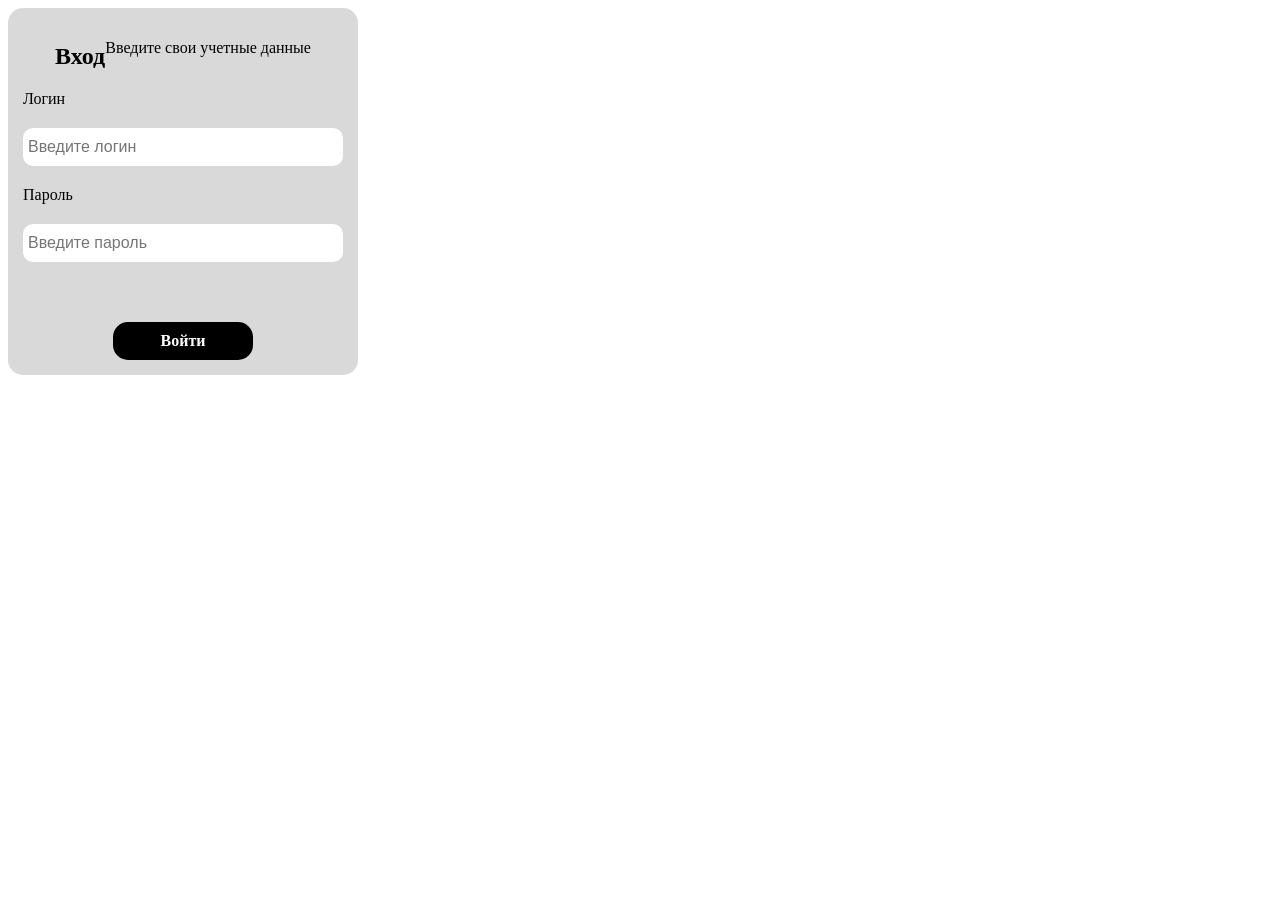
==== index.html @ d8ac61e2 "Что-то" ====
<!DOCTYPE html>
<html lang="en">

<head>
  <meta charset="UTF-8">
  <meta name="viewport" content="width=device-width, initial-scale=1.0">
  <title>Вход</title>
  <link rel="stylesheet" href="./styles/styles.css">
</head>

<body>
  <main>
    <div class="login">
      <h2>Вход</h2>
      <p>Введите свои учетные данные</p>
      <div class="loginForm">
        <label for="">Логин</label>
        <input type="text" placeholder="Введите логин">
        <label for="">Пароль</label>
        <input type="password" placeholder="Введите пароль">
      </div>
      <a href="./project.html">Войти</a>
    </div>
  </main>
</body>

</html>
---- styles/styles.css ----
main {
  height: 100%;
  justify-content: center;
  margin: 0;
  padding: 0;
}

main>div>h3 {
  border-bottom: 3px solid black;
  display: inline-block;
}

.imgsList {
  display: flex;
  gap: 140px;
}

.imgsList>img {
  width: 345px;
  height: 461px;
  padding: 0%;
  margin: 0%;
}

.zadacha {
  border-top: 1px solid black;
  border-bottom: 2px solid black;
  border-left: 2px solid black;
  border-right: 1px solid black;
  padding: 10px 10px;
  border-radius: 10px 10px 20px 20px;
}

.imgsListResults {
  border-top: 1px solid black;
  border-bottom: 2px solid black;
  border-left: 2px solid black;
  border-right: 1px solid black;
  padding: 20px 10px;
  border-radius: 30px;
  display: flex;
  flex-wrap: wrap;
  gap: 30px;
  justify-content: center;

}

.imgsListResults>img {
  width: 30%;
  padding: 0%;
  margin: 0%;
  object-fit: cover;
  transition: 0.3s ease;
}

.imgsListResults>img:hover {
  transform: scale(1.02);
}

header>div>img {
  width: 50px;
  height: 50px;
  border-radius: 50%;
}

header {
  display: grid;
  width: 100%;
  grid-template-columns: repeat(9, 1fr);
  grid-template-areas: ". . . a b c . . .";
  align-items: center;
}

header>a:nth-child(1) {
  grid-area: a;
  width: 100%;
}

header>a:nth-child(2) {
  grid-area: b;
  width: 100%;
}

header>a:nth-child(3) {
  grid-area: c;
  width: 100%;
}

header>div {
  grid-column: 9 / 10;
  width: 100%;
  display: flex;
  gap: 20px;
}

.card{
  height: auto;
  border: 1px solid black;
  display: flex;
  width: 100%;
  border-radius: 20px;
  padding: 20px;
  box-sizing: border-box;
  margin: 30px 0;
  gap: 20px;
}
.card > img{
  border: 1px solid black;
  width: 25%;
  border-radius: 20px;
}
.card > div{
  border: 1px solid black;
  border-radius: 20px;
  padding: 10px;

}
.card > div > p{
  font-size: 17px;
  
}
.card > div > p:nth-child(4){
  color: gray;
}

.login {
  background-color: #d9d9d9;
  width: 320px;
  height: auto;
  border-radius: 15px;
  padding: 15px;
  display: flex;
  justify-content: center;
  flex-wrap: wrap;
}

.loginForm {
  width: 100%;
  display: flex;
  flex-direction: column;
  border-radius: 15px;
  align-items: left;
  gap: 10px;
}

.loginForm>input {
  margin: 10px 0;
  padding: 10px 5PX;
  border: none;
  font-size: 16px;
  border-radius: 10px;
}

.login>a {
  background-color: black;
  padding: 10px;
  color: white;
  font-weight: bold;
  border: none;
  font-size: 16px;
  margin-top: 50px;
  width: 120px;
  border-radius: 15px;
  text-decoration: none;
  display: flex;
  justify-content: center;
}

.category {
  display: flex;
  gap: 10px;
}

.category>button {
  font-size: 14px;
  background: none;
  border: none;
  padding: 0px 150px;
  opacity: 70%;
}

#vse {
  opacity: 100%;
}

.linia {
  width: 400px;
  height: 1px;
  background-color: black;
}
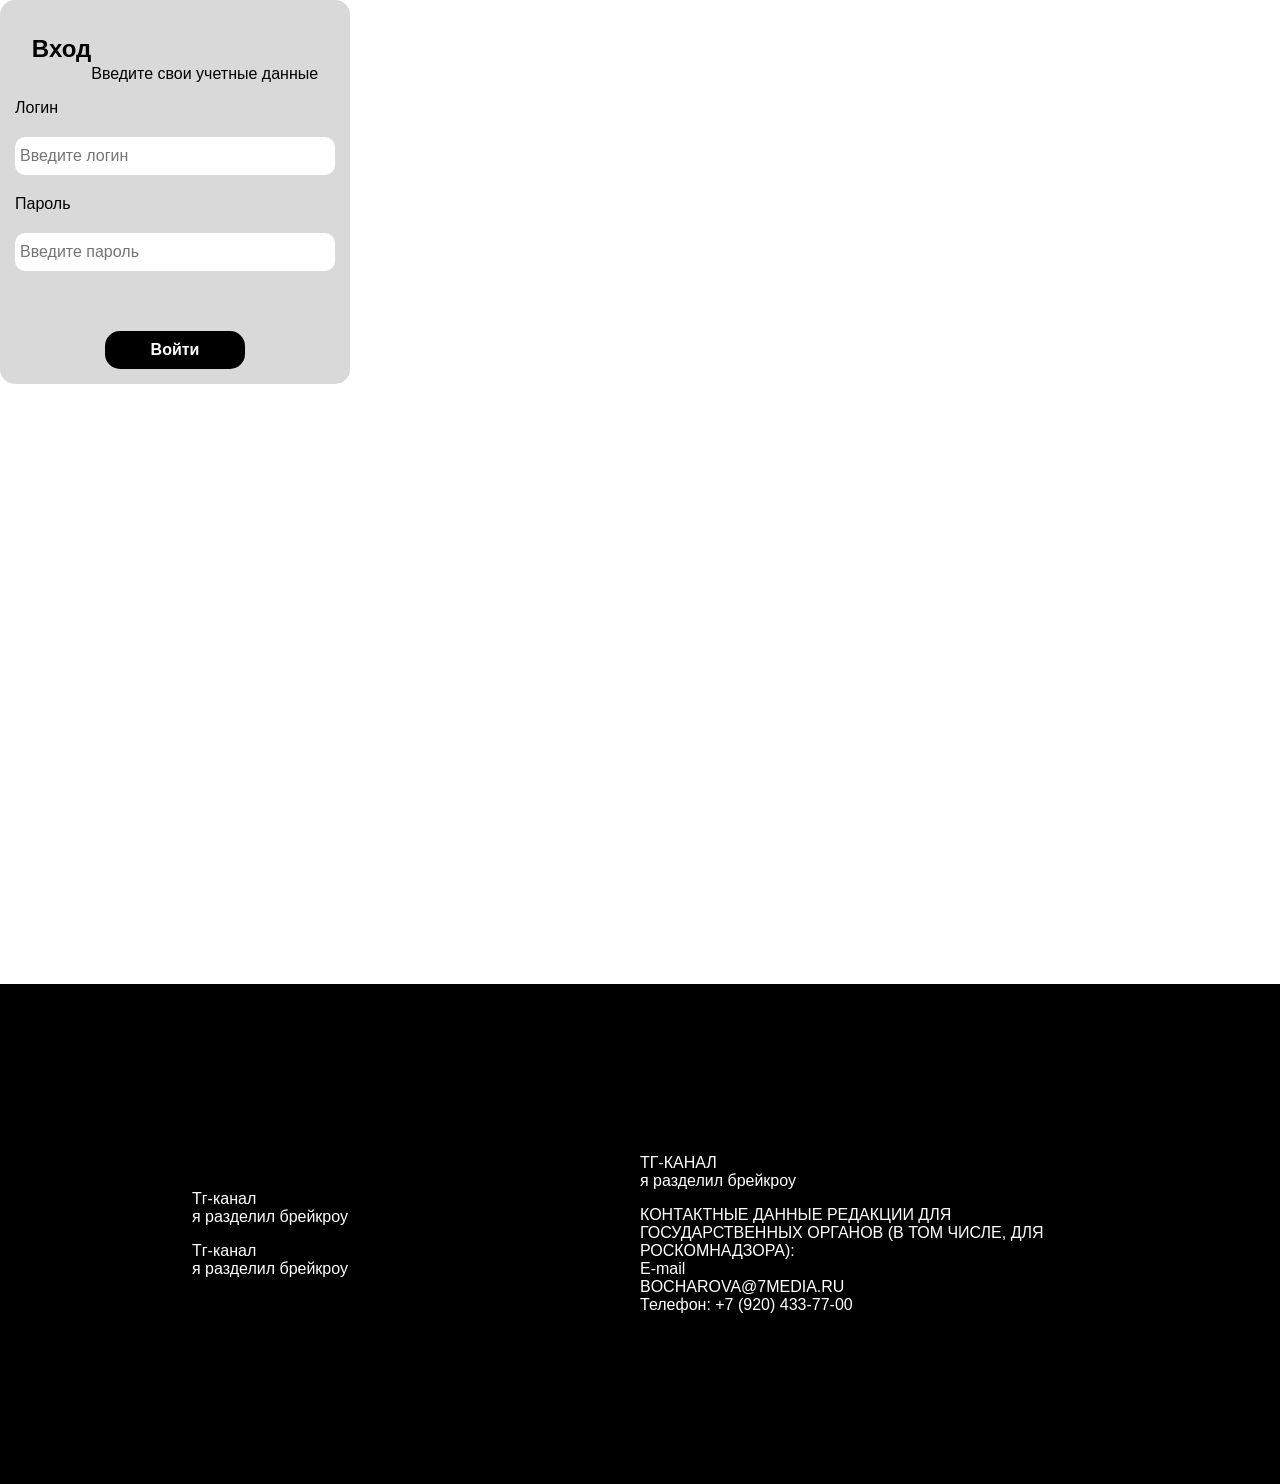
==== commit b9c1b4f3: "ifgrf + gjldfk" ====
--- a/index.html
+++ b/index.html
@@ -19,9 +19,24 @@
         <label for="">Пароль</label>
         <input type="password" placeholder="Введите пароль">
       </div>
-      <a href="./project.html">Войти</a>
+      <a href="./main.html">Войти</a>
     </div>
   </main>
+  <footer>
+    <div>
+      <p>Тг-канал<br>я разделил брейкроу</p>
+      <p>Тг-канал<br>я разделил брейкроу</p>
+    </div>
+
+    <div>
+      <p>ТГ-КАНАЛ<br>я разделил брейкроу</p>
+      <p>КОНТАКТНЫЕ ДАННЫЕ РЕДАКЦИИ ДЛЯ ГОСУДАРСТВЕННЫХ ОРГАНОВ (В ТОМ ЧИСЛЕ, ДЛЯ РОСКОМНАДЗОРА):
+        <br>E-mail
+        <br>BOCHAROVA@7MEDIA.RU
+        <br>Телефон: +7 (920) 433-77-00
+      </p>
+    </div>
+  </footer>
 </body>
 
 </html>
--- a/styles/styles.css
+++ b/styles/styles.css
@@ -1,3 +1,9 @@
+body{
+  margin: 0;
+}
+body{
+  font-family: Arial, Helvetica, sans-serif;
+}
 main {
   height: 100%;
   justify-content: center;
@@ -69,21 +75,28 @@
   grid-template-columns: repeat(9, 1fr);
   grid-template-areas: ". . . a b c . . .";
   align-items: center;
-}
-
-header>a:nth-child(1) {
+ 
+}
+
+header>a:nth-child(2) {
   grid-area: a;
   width: 100%;
-}
-
-header>a:nth-child(2) {
+  text-decoration: none;
+  color: black;
+}
+
+header>a:nth-child(3) {
   grid-area: b;
   width: 100%;
-}
-
-header>a:nth-child(3) {
+  text-decoration: none;
+  color: black;
+}
+
+header>a:nth-child(4) {
   grid-area: c;
   width: 100%;
+  text-decoration: none;
+  color: black;
 }
 
 header>div {
@@ -91,33 +104,53 @@
   width: 100%;
   display: flex;
   gap: 20px;
-}
-
+  align-items: center;
+}
+header>div>a {
+  text-decoration: none;
+  color: black;
+}
+header>img {
+  grid-column: 1 / 2;
+  padding: 5px;
+  
+}
+.main{
+  display: flex;
+  flex-wrap: wrap;
+  gap: 200px;
+  margin: 50px 0;
+  border-radius: 20px;
+}
 .card{
-  height: auto;
-  border: 1px solid black;
-  display: flex;
-  width: 100%;
+
+  display: flex;
+  width: 95%;
   border-radius: 20px;
   padding: 20px;
   box-sizing: border-box;
   margin: 30px 0;
   gap: 20px;
-}
-.card > img{
+
+}
+.card > div > img{
+  width: 33%;
+}
+.descriptionProject{
+  width: 30%;
+  background-color: rgb(204, 204, 204);
+  border-radius: 20px;
+  padding: 0px 50px;
+}
+.imgMain{
+  width: 100%;
+  height: auto;
+  padding: 10px;
+  border-radius: 20px;
   border: 1px solid black;
-  width: 25%;
-  border-radius: 20px;
-}
-.card > div{
-  border: 1px solid black;
-  border-radius: 20px;
-  padding: 10px;
-
 }
 .card > div > p{
   font-size: 17px;
-  
 }
 .card > div > p:nth-child(4){
   color: gray;
@@ -132,6 +165,13 @@
   display: flex;
   justify-content: center;
   flex-wrap: wrap;
+  margin-bottom: 600px;
+}
+
+.login>p {
+  font-size: 16px;
+  margin-top: 50px;
+
 }
 
 .loginForm {
@@ -188,3 +228,20 @@
   height: 1px;
   background-color: black;
 }
+
+#archAndInt:hover~.li {}
+
+footer{
+  padding: 0 15%;
+  display: flex;
+  height: 500px;
+  background-color: black;
+  color: white;
+  justify-content: space-between;
+  align-items: center;
+}
+footer div{
+  width: 500px;
+  
+
+}
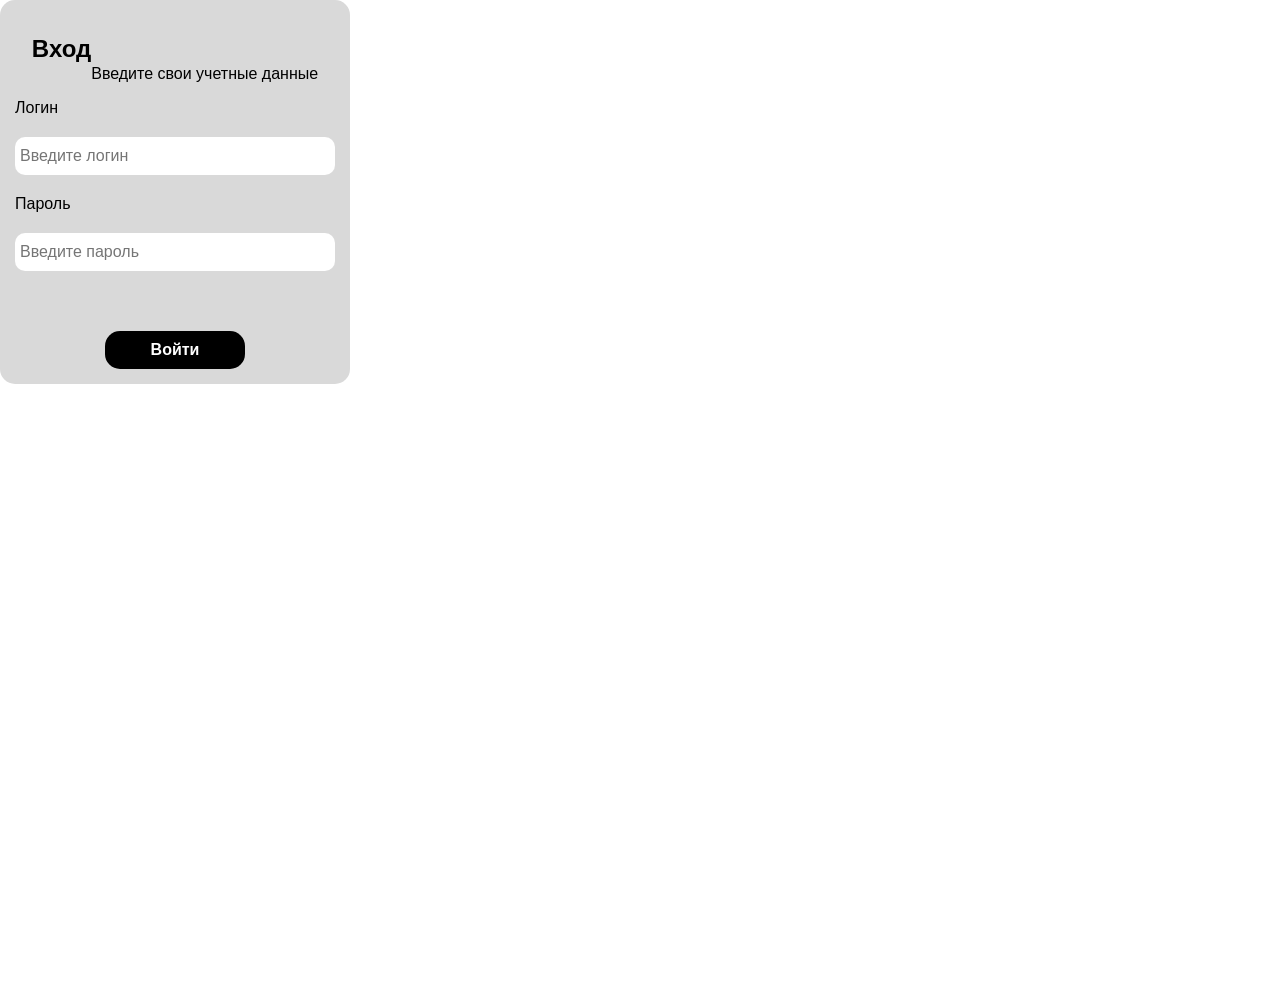
==== commit 68a8c5c8: "Я свое доделал жду Артура" ====
--- a/index.html
+++ b/index.html
@@ -19,24 +19,9 @@
         <label for="">Пароль</label>
         <input type="password" placeholder="Введите пароль">
       </div>
-      <a href="./main.html">Войти</a>
+      <a href="./project.html">Войти</a>
     </div>
   </main>
-  <footer>
-    <div>
-      <p>Тг-канал<br>я разделил брейкроу</p>
-      <p>Тг-канал<br>я разделил брейкроу</p>
-    </div>
-
-    <div>
-      <p>ТГ-КАНАЛ<br>я разделил брейкроу</p>
-      <p>КОНТАКТНЫЕ ДАННЫЕ РЕДАКЦИИ ДЛЯ ГОСУДАРСТВЕННЫХ ОРГАНОВ (В ТОМ ЧИСЛЕ, ДЛЯ РОСКОМНАДЗОРА):
-        <br>E-mail
-        <br>BOCHAROVA@7MEDIA.RU
-        <br>Телефон: +7 (920) 433-77-00
-      </p>
-    </div>
-  </footer>
 </body>
 
 </html>
--- a/styles/styles.css
+++ b/styles/styles.css
@@ -2,7 +2,7 @@
   margin: 0;
 }
 body{
-  font-family: Arial, Helvetica, sans-serif;
+  font-family: 'Inter', sans-serif;
 }
 main {
   height: 100%;
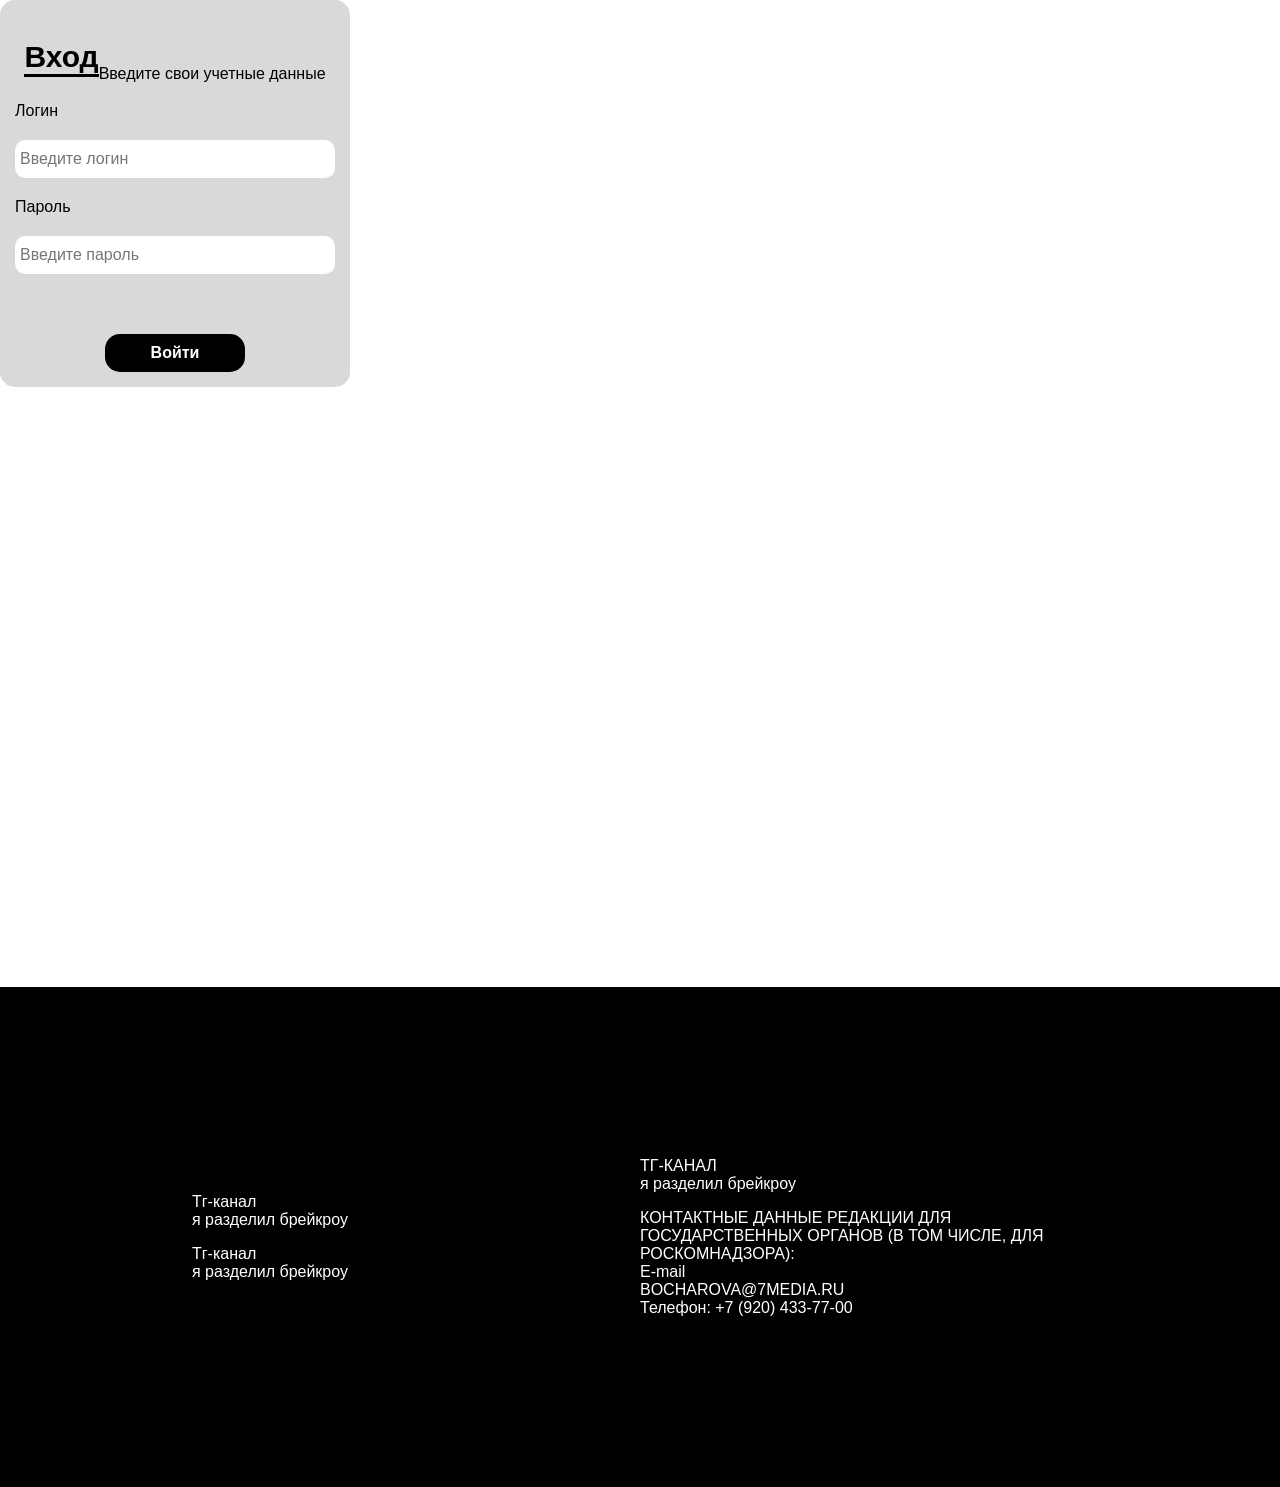
==== commit f17cac97: "qwe" ====
--- a/index.html
+++ b/index.html
@@ -22,6 +22,21 @@
       <a href="./project.html">Войти</a>
     </div>
   </main>
+  <footer>
+    <div>
+      <p>Тг-канал<br>я разделил брейкроу</p>
+      <p>Тг-канал<br>я разделил брейкроу</p>
+    </div>
+
+    <div>
+      <p>ТГ-КАНАЛ<br>я разделил брейкроу</p>
+      <p>КОНТАКТНЫЕ ДАННЫЕ РЕДАКЦИИ ДЛЯ ГОСУДАРСТВЕННЫХ ОРГАНОВ (В ТОМ ЧИСЛЕ, ДЛЯ РОСКОМНАДЗОРА):
+        <br>E-mail
+        <br>BOCHAROVA@7MEDIA.RU
+        <br>Телефон: +7 (920) 433-77-00
+      </p>
+    </div>
+  </footer>
 </body>
 
 </html>
--- a/styles/styles.css
+++ b/styles/styles.css
@@ -11,14 +11,16 @@
   padding: 0;
 }
 
-main>div>h3 {
+main>div>h2 {
   border-bottom: 3px solid black;
   display: inline-block;
+  font-size: 30px;
 }
 
 .imgsList {
   display: flex;
   gap: 140px;
+  justify-content: center;
 }
 
 .imgsList>img {
@@ -52,7 +54,7 @@
 }
 
 .imgsListResults>img {
-  width: 30%;
+  width: 20%;
   padding: 0%;
   margin: 0%;
   object-fit: cover;
@@ -69,36 +71,6 @@
   border-radius: 50%;
 }
 
-header {
-  display: grid;
-  width: 100%;
-  grid-template-columns: repeat(9, 1fr);
-  grid-template-areas: ". . . a b c . . .";
-  align-items: center;
- 
-}
-
-header>a:nth-child(2) {
-  grid-area: a;
-  width: 100%;
-  text-decoration: none;
-  color: black;
-}
-
-header>a:nth-child(3) {
-  grid-area: b;
-  width: 100%;
-  text-decoration: none;
-  color: black;
-}
-
-header>a:nth-child(4) {
-  grid-area: c;
-  width: 100%;
-  text-decoration: none;
-  color: black;
-}
-
 header>div {
   grid-column: 9 / 10;
   width: 100%;
@@ -149,10 +121,13 @@
   border-radius: 20px;
   border: 1px solid black;
 }
-.card > div > p{
+
+.card>div>p {
   font-size: 17px;
-}
-.card > div > p:nth-child(4){
+  
+}
+
+.card>div>p:nth-child(4) {
   color: gray;
 }
 
@@ -209,14 +184,16 @@
 .category {
   display: flex;
   gap: 10px;
+
 }
 
 .category>button {
-  font-size: 14px;
+  font-size: 20px;
   background: none;
   border: none;
   padding: 0px 150px;
   opacity: 70%;
+  width: 100%;
 }
 
 #vse {
@@ -228,9 +205,6 @@
   height: 1px;
   background-color: black;
 }
-
-#archAndInt:hover~.li {}
-
 footer{
   padding: 0 15%;
   display: flex;
@@ -242,6 +216,57 @@
 }
 footer div{
   width: 500px;
-  
-
+}
+.statiaList {
+  width: auto;
+  height: 100%;
+  margin-top: 50px;
+  display: flex;
+  flex-wrap: wrap;
+  gap: 45px;
+}
+
+.statias {
+  padding: 20px;
+  border: 2px solid black;
+  border-radius: 20px 30px 20px 30px;
+  font-size: 20px;
+}
+
+.btn-end {
+  width: 100%;
+  height: auto;
+  display: flex;
+  justify-content: end;
+}
+
+.dalee {
+  background: black;
+  color: white;
+  border: none;
+  border-radius: 20px 30px 20px 30px;
+  width: 150px;
+  height: 30px;
+  margin: 10px;
+
+
+}
+
+.samiComments {
+  width: 100%;
+  border-top: 1px solid black;
+  text-align: center;
+}
+
+.comments>input {
+  width: 1692px;
+  height: 45px;
+  background-color: gray;
+  border: none;
+  border-radius: 30px 20px 30px 20px;
+  margin-bottom: 20px;
+}
+
+.comments>p {
+  text-align: center;
 }
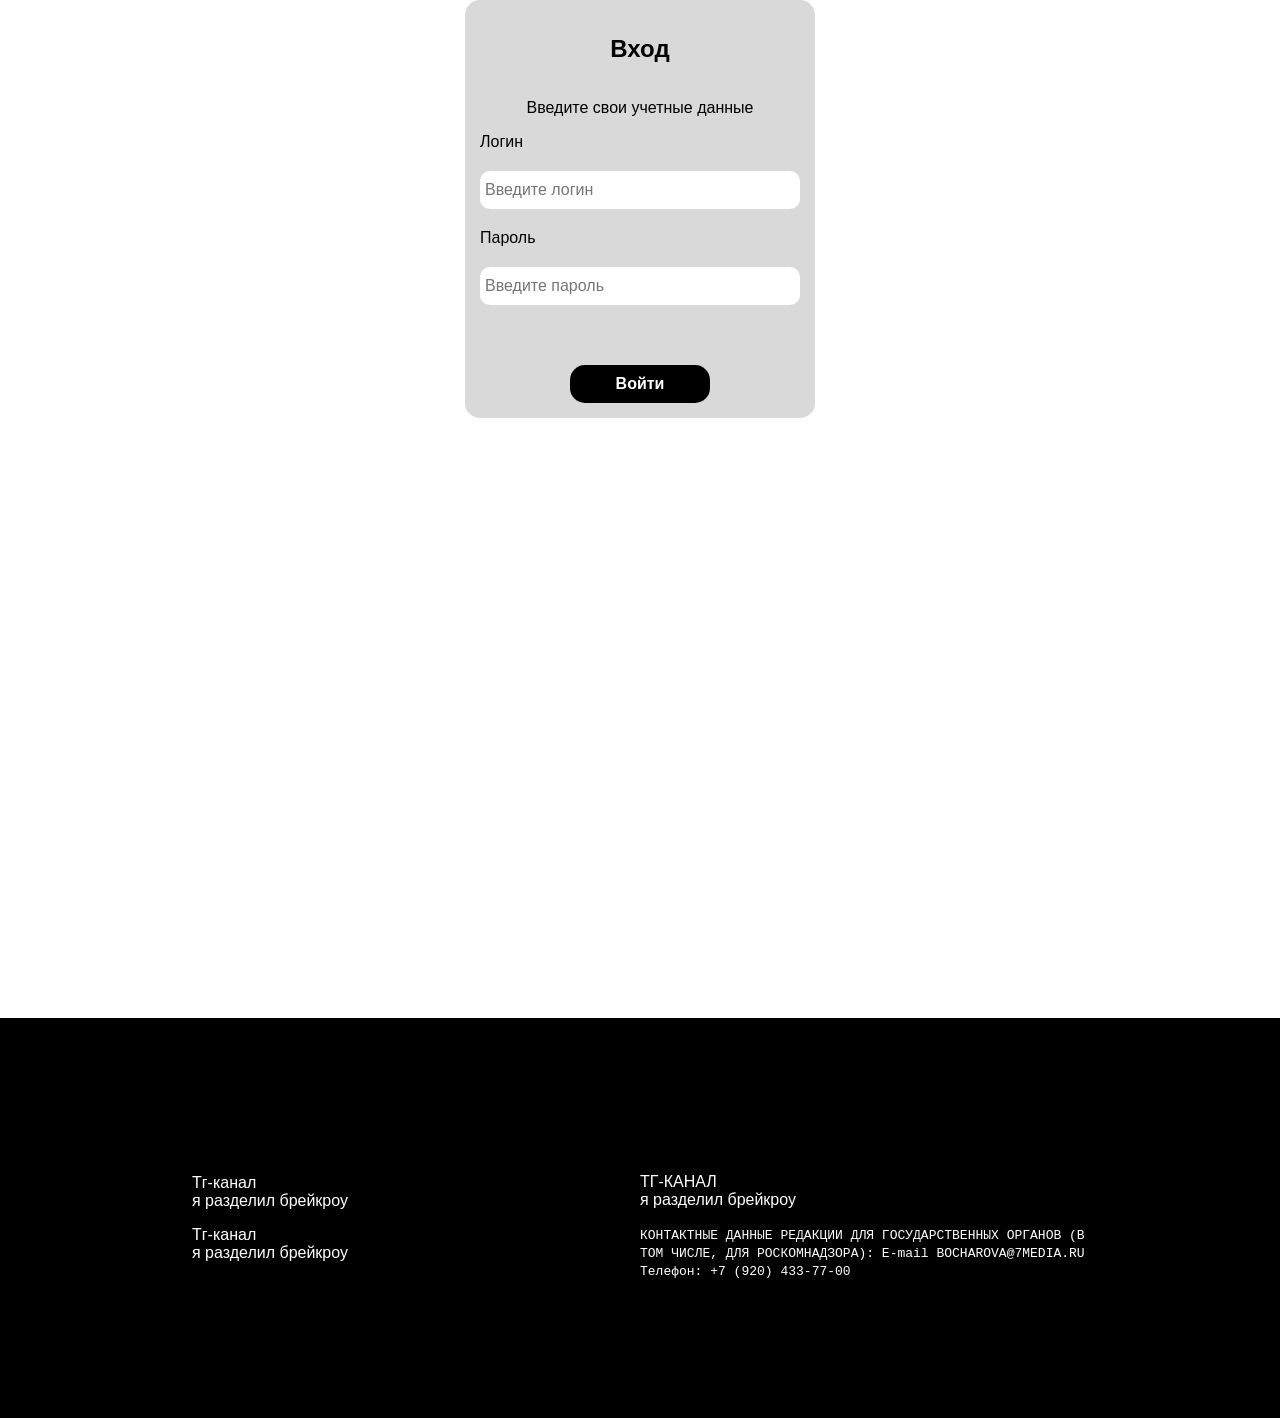
==== commit a88bfe37: "fix footer" ====
--- a/index.html
+++ b/index.html
@@ -30,11 +30,11 @@
 
     <div>
       <p>ТГ-КАНАЛ<br>я разделил брейкроу</p>
-      <p>КОНТАКТНЫЕ ДАННЫЕ РЕДАКЦИИ ДЛЯ ГОСУДАРСТВЕННЫХ ОРГАНОВ (В ТОМ ЧИСЛЕ, ДЛЯ РОСКОМНАДЗОРА):
-        <br>E-mail
-        <br>BOCHAROVA@7MEDIA.RU
-        <br>Телефон: +7 (920) 433-77-00
-      </p>
+      <code>КОНТАКТНЫЕ ДАННЫЕ РЕДАКЦИИ ДЛЯ ГОСУДАРСТВЕННЫХ ОРГАНОВ (В ТОМ ЧИСЛЕ, ДЛЯ РОСКОМНАДЗОРА):
+        E-mail
+        BOCHAROVA@7MEDIA.RU
+        Телефон: +7 (920) 433-77-00
+      </code>
     </div>
   </footer>
 </body>
--- a/styles/styles.css
+++ b/styles/styles.css
@@ -1,9 +1,11 @@
-body{
+body {
   margin: 0;
 }
-body{
+
+body {
   font-family: 'Inter', sans-serif;
 }
+
 main {
   height: 100%;
   justify-content: center;
@@ -11,10 +13,9 @@
   padding: 0;
 }
 
-main>div>h2 {
+main>div>h3 {
   border-bottom: 3px solid black;
   display: inline-block;
-  font-size: 30px;
 }
 
 .imgsList {
@@ -28,6 +29,11 @@
   height: 461px;
   padding: 0%;
   margin: 0%;
+  transition: 0.3s ease;
+}
+
+.imgsList>img:hover {
+  transform: scale(1.02);
 }
 
 .zadacha {
@@ -54,7 +60,7 @@
 }
 
 .imgsListResults>img {
-  width: 20%;
+  width: 30%;
   padding: 0%;
   margin: 0%;
   object-fit: cover;
@@ -71,6 +77,54 @@
   border-radius: 50%;
 }
 
+header {
+  display: grid;
+  width: 100%;
+  grid-template-columns: repeat(9, 1fr);
+  grid-template-areas: ". . . a b c . . .";
+  align-items: center;
+  transition: 0.3s ease;
+  text-align: center;
+  padding: 5px;
+}
+
+header>a:hover {
+  transform: scale(1.05);
+}
+
+header>a:hover {
+  transform: scale(1.05);
+}
+
+header>div>a:hover {
+  transform: scale(1.05);
+}
+
+header>div>img:hover {
+  transform: scale(1.05);
+}
+
+header>a:nth-child(2) {
+  grid-area: a;
+  width: 100%;
+  text-decoration: none;
+  color: black;
+}
+
+header>a:nth-child(3) {
+  grid-area: b;
+  width: 100%;
+  text-decoration: none;
+  color: black;
+}
+
+header>a:nth-child(4) {
+  grid-area: c;
+  width: 100%;
+  text-decoration: none;
+  color: black;
+}
+
 header>div {
   grid-column: 9 / 10;
   width: 100%;
@@ -78,53 +132,104 @@
   gap: 20px;
   align-items: center;
 }
-header>div>a {
+
+header a {
   text-decoration: none;
   color: black;
 }
+
 header>img {
   grid-column: 1 / 2;
   padding: 5px;
-  
-}
-.main{
+
+}
+
+.main {
   display: flex;
   flex-wrap: wrap;
   gap: 200px;
   margin: 50px 0;
   border-radius: 20px;
-}
-.card{
-
-  display: flex;
-  width: 95%;
+  flex-direction: column;
+}
+
+.card {
+  display: flex;
+  width: 100%;
   border-radius: 20px;
   padding: 20px;
   box-sizing: border-box;
   margin: 30px 0;
   gap: 20px;
-
-}
-.card > div > img{
-  width: 33%;
-}
-.descriptionProject{
-  width: 30%;
+}
+.card>div>img {
+  width: 32%;
+}
+
+.descriptionProject {
+  width: 400px;
   background-color: rgb(204, 204, 204);
   border-radius: 20px;
   padding: 0px 50px;
-}
-.imgMain{
+  gap: 20px;
+}
+
+.imgMain {
+  padding: 10px;
+  border-radius: 20px;
+  border: 1px solid black;
+  display: flex;
+  justify-content: center;
+  gap: 10px;
+}
+
+.card>div>p {
+  font-size: 17px;
+}
+@media (max-width: 720px) {
+  .card {
+  display: flex;
+  width: 100%;
+  border-radius: 20px;
+  padding: 20px;
+  box-sizing: border-box;
+  margin: 30px 0;
+  gap: 20px;
+  flex-wrap: wrap;
+  justify-content: center;
+}
+.card>div>img {
+  width: 100%;
+}
+ .imgMain {
   width: 100%;
   height: auto;
   padding: 10px;
   border-radius: 20px;
   border: 1px solid black;
-}
-
-.card>div>p {
-  font-size: 17px;
-  
+  display: flex;
+  flex-direction: column;
+} 
+.descriptionProject {
+  width: 100%;
+  background-color: rgb(204, 204, 204);
+  border-radius: 20px;
+  padding: 0px 50px;
+  gap: 20px;
+}
+
+header{
+  display: flex;
+  flex-direction: column;
+  gap: 20px;
+  justify-content: center;
+}
+  header > div{
+  display: flex;
+  gap: 20px;
+  justify-content: center;
+}
+
 }
 
 .card>div>p:nth-child(4) {
@@ -132,6 +237,7 @@
 }
 
 .login {
+  margin: auto;
   background-color: #d9d9d9;
   width: 320px;
   height: auto;
@@ -139,14 +245,13 @@
   padding: 15px;
   display: flex;
   justify-content: center;
-  flex-wrap: wrap;
+  align-items: center;
+  flex-direction: column;
   margin-bottom: 600px;
 }
 
 .login>p {
   font-size: 16px;
-  margin-top: 50px;
-
 }
 
 .loginForm {
@@ -154,7 +259,6 @@
   display: flex;
   flex-direction: column;
   border-radius: 15px;
-  align-items: left;
   gap: 10px;
 }
 
@@ -183,40 +287,58 @@
 
 .category {
   display: flex;
-  gap: 10px;
-
+  gap: 20px;
+  transition: 0.2s ease;
 }
 
 .category>button {
+  width: 100%;
+  position: relative;
+  background: none;
+  border: none;
   font-size: 20px;
-  background: none;
-  border: none;
-  padding: 0px 150px;
+  cursor: pointer;
+  padding: 10px 0;
   opacity: 70%;
-  width: 100%;
-}
-
-#vse {
+  transition: 0.3s;
+}
+
+.category>button::after {
+  content: '';
+  position: absolute;
+  bottom: 0;
+  left: 0;
+  width: 1;
+  height: 2px;
+  background-color: black;
+  transition: width 0.3s ease;
+
+}
+
+.category>button:hover::after {
+  width: 100%;
+}
+
+.category>button:hover {
+  transform: scale(1.03);
   opacity: 100%;
 }
 
-.linia {
-  width: 400px;
-  height: 1px;
-  background-color: black;
-}
-footer{
+
+footer {
   padding: 0 15%;
   display: flex;
-  height: 500px;
+  height: 400px;
   background-color: black;
   color: white;
   justify-content: space-between;
   align-items: center;
 }
-footer div{
+
+footer div {
   width: 500px;
 }
+
 .statiaList {
   width: auto;
   height: 100%;
@@ -240,6 +362,10 @@
   justify-content: end;
 }
 
+.dalee:hover {
+  transform: scale(1.1);
+}
+
 .dalee {
   background: black;
   color: white;
@@ -248,7 +374,7 @@
   width: 150px;
   height: 30px;
   margin: 10px;
-
+  transition: 0.3s ease;
 
 }
 
@@ -262,6 +388,7 @@
   width: 1692px;
   height: 45px;
   background-color: gray;
+  color: white;
   border: none;
   border-radius: 30px 20px 30px 20px;
   margin-bottom: 20px;
